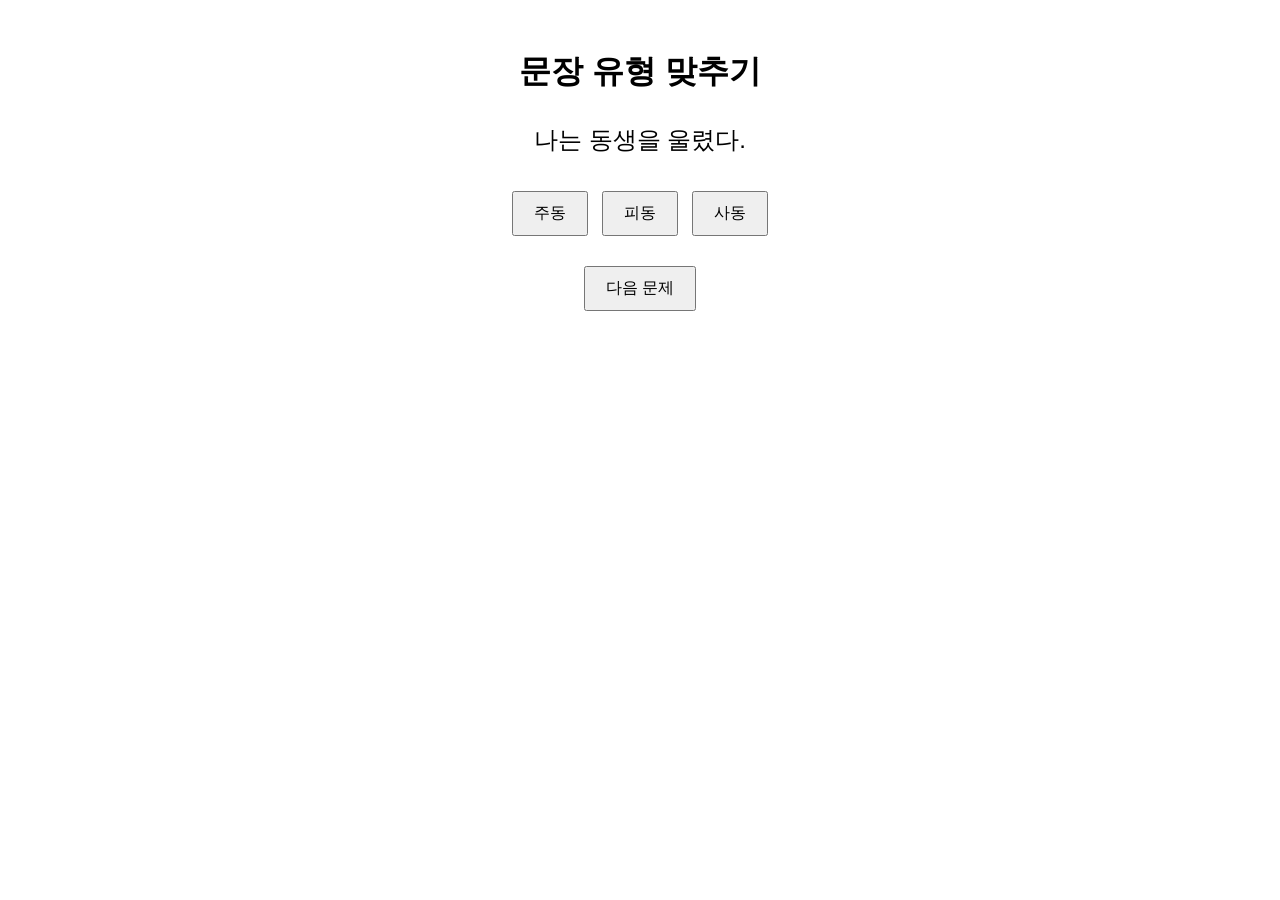
==== index.html @ 02b86373 "Add files via upload" ====
<!DOCTYPE html>
<html lang="ko">
<head>
  <meta charset="UTF-8">
  <title>문장 유형 맞추기 퀴즈 (100문제)</title>
  <style>
    body { font-family: sans-serif; text-align: center; margin-top: 50px; }
    .question { font-size: 1.5em; margin: 30px 0; }
    button { margin: 5px; padding: 10px 20px; font-size: 1em; }
    .result { margin-top: 20px; font-size: 1.2em; font-weight: bold; }
  </style>
</head>
<body>
  <h1>문장 유형 맞추기</h1>
  <p class="question" id="sentence">문장이 로딩 중...</p>
  <div>
    <button onclick="checkAnswer('주동')">주동</button>
    <button onclick="checkAnswer('피동')">피동</button>
    <button onclick="checkAnswer('사동')">사동</button>
  </div>
  <p class="result" id="result"></p>
  <button onclick="nextQuestion()">다음 문제</button>

  <script>
    const questions = [{"sentence": "철수가 창문을 열었다.", "type": "주동"}, {"sentence": "민지가 꽃을 꺾었다.", "type": "주동"}, {"sentence": "나는 편지를 썼다.", "type": "주동"}, {"sentence": "선생님이 수업을 시작했다.", "type": "주동"}, {"sentence": "그가 벽을 칠했다.", "type": "주동"}, {"sentence": "아이가 공을 찼다.", "type": "주동"}, {"sentence": "우리가 길을 청소했다.", "type": "주동"}, {"sentence": "어머니가 식사를 준비했다.", "type": "주동"}, {"sentence": "의사가 환자를 진찰했다.", "type": "주동"}, {"sentence": "기자가 기사를 썼다.", "type": "주동"}, {"sentence": "요리사가 음식을 만들었다.", "type": "주동"}, {"sentence": "나는 시험을 봤다.", "type": "주동"}, {"sentence": "아버지가 나무를 베었다.", "type": "주동"}, {"sentence": "그녀는 고양이를 안았다.", "type": "주동"}, {"sentence": "운전자가 차를 멈췄다.", "type": "주동"}, {"sentence": "나는 카메라로 사진을 찍었다.", "type": "주동"}, {"sentence": "사장이 회의를 열었다.", "type": "주동"}, {"sentence": "아이들이 종이비행기를 날렸다.", "type": "주동"}, {"sentence": "그는 조용히 문을 닫았다.", "type": "주동"}, {"sentence": "나는 휴대폰을 충전했다.", "type": "주동"}, {"sentence": "학생이 문제를 풀었다.", "type": "주동"}, {"sentence": "그녀가 노래를 불렀다.", "type": "주동"}, {"sentence": "강아지가 장난감을 물었다.", "type": "주동"}, {"sentence": "그들이 시계를 고쳤다.", "type": "주동"}, {"sentence": "나는 손을 씻었다.", "type": "주동"}, {"sentence": "선수가 공을 던졌다.", "type": "주동"}, {"sentence": "누군가 종을 울렸다.", "type": "주동"}, {"sentence": "나는 우산을 폈다.", "type": "주동"}, {"sentence": "그가 노트북을 닫았다.", "type": "주동"}, {"sentence": "아이가 문을 열었다.", "type": "주동"}, {"sentence": "아버지가 불을 껐다.", "type": "주동"}, {"sentence": "나는 불을 켰다.", "type": "주동"}, {"sentence": "그녀는 창문을 열었다.", "type": "주동"}, {"sentence": "남자가 시동을 걸었다.", "type": "주동"}, {"sentence": "창문이 바람에 의해 열렸다.", "type": "피동"}, {"sentence": "편지가 우체부에 의해 배달되었다.", "type": "피동"}, {"sentence": "문이 저절로 닫혔다.", "type": "피동"}, {"sentence": "그림이 벽에 걸렸다.", "type": "피동"}, {"sentence": "전화가 끊겼다.", "type": "피동"}, {"sentence": "종이비행기가 바람에 날아갔다.", "type": "피동"}, {"sentence": "문서가 복사되었다.", "type": "피동"}, {"sentence": "그의 이름이 명단에 올랐다.", "type": "피동"}, {"sentence": "기회가 놓쳐졌다.", "type": "피동"}, {"sentence": "창문이 닫혔다.", "type": "피동"}, {"sentence": "식당이 예약되었다.", "type": "피동"}, {"sentence": "꽃병이 깨졌다.", "type": "피동"}, {"sentence": "편지가 찢어졌다.", "type": "피동"}, {"sentence": "그림이 팔렸다.", "type": "피동"}, {"sentence": "문이 열렸다.", "type": "피동"}, {"sentence": "옷이 더러워졌다.", "type": "피동"}, {"sentence": "창문이 깨졌다.", "type": "피동"}, {"sentence": "전화가 고장 났다.", "type": "피동"}, {"sentence": "종이배가 물에 떠내려갔다.", "type": "피동"}, {"sentence": "공이 구석에 굴러갔다.", "type": "피동"}, {"sentence": "노래가 들려왔다.", "type": "피동"}, {"sentence": "문제가 해결되었다.", "type": "피동"}, {"sentence": "메일이 보내졌다.", "type": "피동"}, {"sentence": "컴퓨터가 꺼졌다.", "type": "피동"}, {"sentence": "음악이 크게 틀어졌다.", "type": "피동"}, {"sentence": "의자가 밀려났다.", "type": "피동"}, {"sentence": "차가 멈춰졌다.", "type": "피동"}, {"sentence": "책이 떨어졌다.", "type": "피동"}, {"sentence": "그림이 찢어졌다.", "type": "피동"}, {"sentence": "음식이 상했다.", "type": "피동"}, {"sentence": "신호가 끊겼다.", "type": "피동"}, {"sentence": "편지가 읽혔다.", "type": "피동"}, {"sentence": "코드가 뽑혔다.", "type": "피동"}, {"sentence": "철수가 동생에게 창문을 열게 했다.", "type": "사동"}, {"sentence": "나는 동생을 울렸다.", "type": "사동"}, {"sentence": "그는 아이를 재웠다.", "type": "사동"}, {"sentence": "어머니가 아이에게 밥을 먹였다.", "type": "사동"}, {"sentence": "선생님이 학생을 일으켰다.", "type": "사동"}, {"sentence": "나는 동생에게 책을 읽게 했다.", "type": "사동"}, {"sentence": "우리는 아이를 웃게 했다.", "type": "사동"}, {"sentence": "그녀는 아이를 앉혔다.", "type": "사동"}, {"sentence": "나는 친구에게 문을 닫게 했다.", "type": "사동"}, {"sentence": "그는 학생을 걷게 했다.", "type": "사동"}, {"sentence": "어머니는 아이를 씻겼다.", "type": "사동"}, {"sentence": "그녀는 나를 웃겼다.", "type": "사동"}, {"sentence": "선생님은 아이에게 노래를 부르게 했다.", "type": "사동"}, {"sentence": "나는 동생에게 책가방을 메게 했다.", "type": "사동"}, {"sentence": "그는 고양이를 밖으로 내보냈다.", "type": "사동"}, {"sentence": "부모님이 아이를 춤추게 했다.", "type": "사동"}, {"sentence": "우리는 동생을 밖으로 내보냈다.", "type": "사동"}, {"sentence": "그녀는 고양이를 뛰게 했다.", "type": "사동"}, {"sentence": "선생님이 학생을 칠판 앞에 세웠다.", "type": "사동"}, {"sentence": "나는 친구에게 물건을 사게 했다.", "type": "사동"}, {"sentence": "그는 고양이를 안게 했다.", "type": "사동"}, {"sentence": "나는 동생을 기다리게 했다.", "type": "사동"}, {"sentence": "그녀는 아이에게 춤을 추게 했다.", "type": "사동"}, {"sentence": "선생님이 학생에게 문제를 풀게 했다.", "type": "사동"}, {"sentence": "우리가 고양이를 안게 했다.", "type": "사동"}, {"sentence": "그는 친구를 화나게 했다.", "type": "사동"}, {"sentence": "나는 아이에게 자전거를 타게 했다.", "type": "사동"}, {"sentence": "아버지가 나를 운동하게 했다.", "type": "사동"}, {"sentence": "그녀는 나에게 노래를 시켰다.", "type": "사동"}, {"sentence": "나는 동생을 공부시키고 있다.", "type": "사동"}, {"sentence": "선생님이 학생을 떠들지 못하게 했다.", "type": "사동"}, {"sentence": "나는 친구를 도와주게 했다.", "type": "사동"}, {"sentence": "그는 아이를 울게 했다.", "type": "사동"}];
    let currentQuestion = {};

    function nextQuestion() {
      document.getElementById("result").textContent = "";
      currentQuestion = questions[Math.floor(Math.random() * questions.length)];
      document.getElementById("sentence").textContent = currentQuestion.sentence;
    }

    function checkAnswer(choice) {
      if (choice === currentQuestion.type) {
        document.getElementById("result").textContent = "정답입니다!";
      } else {
        document.getElementById("result").textContent = `오답입니다! 정답: ${currentQuestion.type}`;
      }
    }

    window.onload = nextQuestion;
  </script>
</body>
</html>
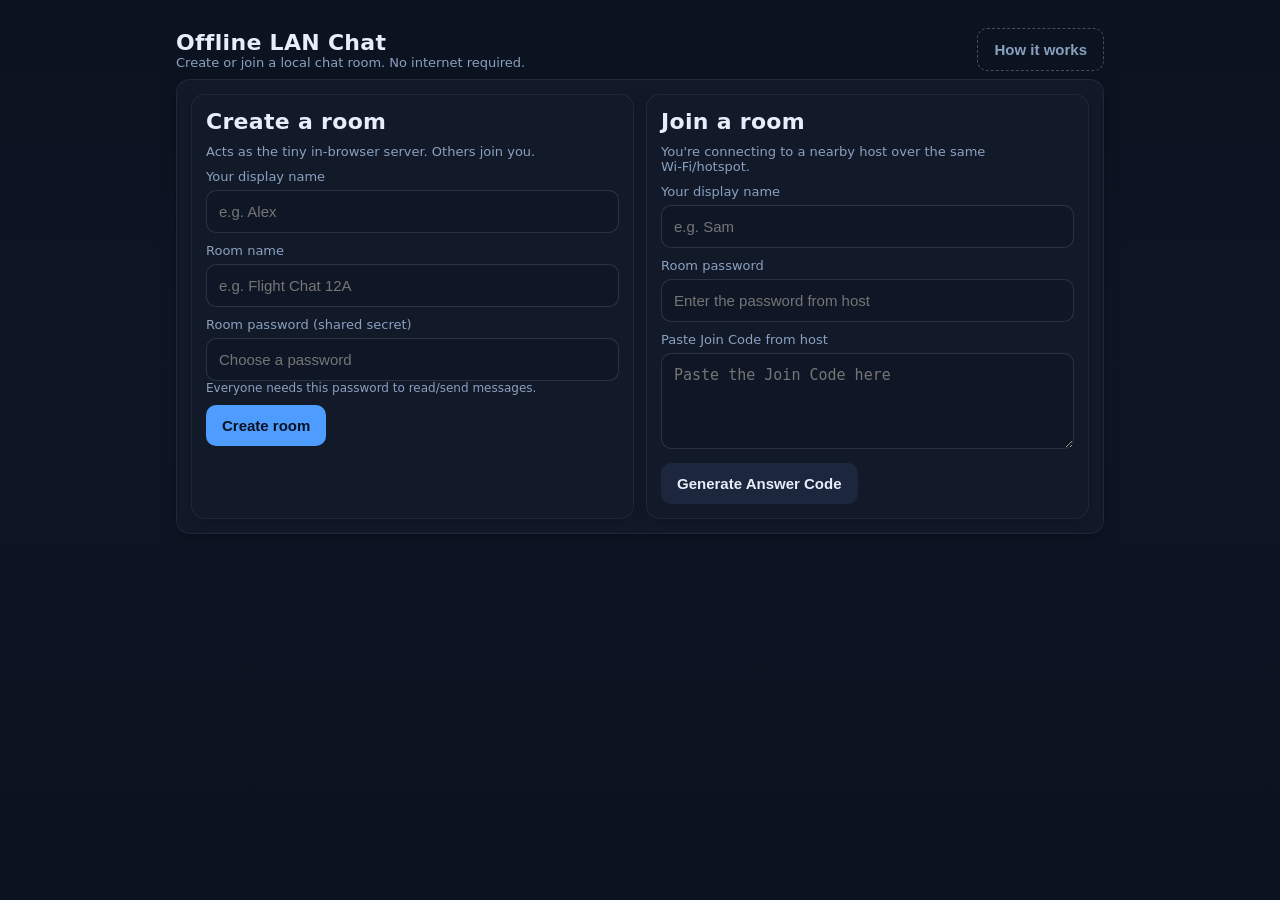
==== commit d459ef13: "Refactor: Implement offline LAN chat functionality This commit introduces a new feature for offline " ====
--- a/index.html
+++ b/index.html
@@ -1,46 +1,704 @@
 
 <!DOCTYPE html>
-<html lang="ko">
+<html lang="en">
 <head>
-  <meta charset="UTF-8">
-  <title>문장 유형 맞추기 퀴즈 (100문제)</title>
+  <meta charset="UTF-8" />
+  <meta name="viewport" content="width=device-width, initial-scale=1, maximum-scale=1" />
+  <title>Offline LAN Chat — Host or Join</title>
   <style>
-    body { font-family: sans-serif; text-align: center; margin-top: 50px; }
-    .question { font-size: 1.5em; margin: 30px 0; }
-    button { margin: 5px; padding: 10px 20px; font-size: 1em; }
-    .result { margin-top: 20px; font-size: 1.2em; font-weight: bold; }
+    :root {
+      --bg: #0b1320;
+      --panel: #121a2a;
+      --muted: #8aa0bf;
+      --text: #e8eef9;
+      --accent: #4f9cff;
+      --accent-2: #3ddc97;
+      --warning: #ffb020;
+      --danger: #ff5964;
+      --shadow: rgba(0,0,0,0.25);
+    }
+    * { box-sizing: border-box; }
+    html, body { height: 100%; }
+    body {
+      margin: 0;
+      font-family: system-ui, -apple-system, Segoe UI, Roboto, Noto Sans, Ubuntu, Cantarell, Arial, "Apple Color Emoji", "Segoe UI Emoji";
+      color: var(--text);
+      background: linear-gradient(180deg, #0b1320, #0e1626 40%, #0b1320 100%);
+    }
+    .container {
+      width: 100%;
+      max-width: 960px;
+      margin: 0 auto;
+      padding: 16px;
+    }
+    header {
+      display: flex;
+      align-items: center;
+      justify-content: space-between;
+      gap: 12px;
+      padding: 12px 0 8px 0;
+    }
+    .title { font-weight: 700; font-size: 20px; letter-spacing: 0.3px; }
+    .subtitle { color: var(--muted); font-size: 13px; }
+    .card {
+      background: var(--panel);
+      border: 1px solid rgba(255,255,255,0.06);
+      border-radius: 14px;
+      box-shadow: 0 4px 16px var(--shadow);
+      padding: 14px;
+    }
+    .row { display: flex; gap: 12px; flex-wrap: wrap; }
+    .col { flex: 1 1 280px; }
+    .actions { display: flex; gap: 10px; flex-wrap: wrap; }
+    button, .btn {
+      appearance: none; border: 0; outline: 0; cursor: pointer;
+      background: var(--accent); color: #081222; font-weight: 700;
+      padding: 12px 16px; border-radius: 10px; font-size: 15px;
+      transition: transform 0.05s ease, opacity 0.2s ease;
+    }
+    button.secondary { background: #1c273d; color: var(--text); }
+    button.ghost { background: transparent; color: var(--muted); border: 1px dashed rgba(255,255,255,0.25); }
+    button.warn { background: var(--warning); color: #121212; }
+    button.danger { background: var(--danger); color: #fff; }
+    button:active { transform: translateY(1px); }
+    input, textarea, select {
+      width: 100%;
+      background: #0f1726;
+      color: var(--text);
+      border: 1px solid rgba(255,255,255,0.12);
+      padding: 12px 12px;
+      border-radius: 10px;
+      font-size: 15px;
+    }
+    textarea { min-height: 96px; resize: vertical; }
+    label { font-size: 13px; color: var(--muted); display: block; margin-bottom: 6px; }
+    .hint { font-size: 12px; color: var(--muted); }
+    .hidden { display: none !important; }
+    .stack { display: flex; flex-direction: column; gap: 10px; }
+    .vspace { height: 8px; }
+    .divider { height: 1px; background: rgba(255,255,255,0.08); margin: 12px 0; }
+    .pill { background: #16233a; color: var(--muted); padding: 6px 10px; border-radius: 999px; font-size: 12px; }
+    .right { text-align: right; }
+    .center { text-align: center; }
+
+    /* Chat layout */
+    .chat {
+      display: grid;
+      grid-template-rows: auto 1fr auto;
+      gap: 10px;
+      height: calc(100vh - 170px);
+      max-height: 1000px;
+    }
+    .chat-header { display: flex; justify-content: space-between; align-items: center; gap: 10px; }
+    .members { display: flex; gap: 6px; flex-wrap: wrap; }
+    .messages {
+      overflow-y: auto;
+      background: #0f1726;
+      border: 1px solid rgba(255,255,255,0.06);
+      border-radius: 10px;
+      padding: 10px;
+    }
+    .msg { margin: 6px 0; display: grid; grid-template-columns: auto 1fr; gap: 8px; align-items: baseline; }
+    .msg .from { font-weight: 700; color: var(--accent-2); font-size: 13px; }
+    .msg .mine { color: var(--accent); }
+    .msg .text { font-size: 15px; line-height: 1.35; }
+    .msg .sys { color: var(--muted); font-style: italic; }
+    .composer { display: grid; grid-template-columns: 1fr auto; gap: 10px; align-items: center; }
+
+    @media (min-width: 720px) {
+      .title { font-size: 22px; }
+      .chat { height: calc(100vh - 200px); }
+    }
   </style>
 </head>
 <body>
-  <h1>문장 유형 맞추기</h1>
-  <p class="question" id="sentence">문장이 로딩 중...</p>
-  <div>
-    <button onclick="checkAnswer('주동')">주동</button>
-    <button onclick="checkAnswer('피동')">피동</button>
-    <button onclick="checkAnswer('사동')">사동</button>
+  <div class="container">
+    <header>
+      <div>
+        <div class="title">Offline LAN Chat</div>
+        <div class="subtitle">Create or join a local chat room. No internet required.</div>
+      </div>
+      <div class="actions">
+        <button class="ghost" id="howItWorksBtn">How it works</button>
+      </div>
+    </header>
+
+    <div id="view-home" class="card stack">
+      <div class="row">
+        <div class="col card">
+          <div class="stack">
+            <div class="title">Create a room</div>
+            <div class="subtitle">Acts as the tiny in-browser server. Others join you.</div>
+            <div class="stack">
+              <div>
+                <label for="hostDisplayName">Your display name</label>
+                <input id="hostDisplayName" placeholder="e.g. Alex" />
+              </div>
+              <div>
+                <label for="hostRoomName">Room name</label>
+                <input id="hostRoomName" placeholder="e.g. Flight Chat 12A" />
+              </div>
+              <div>
+                <label for="hostPassword">Room password (shared secret)</label>
+                <input id="hostPassword" placeholder="Choose a password" type="password" />
+                <div class="hint">Everyone needs this password to read/send messages.</div>
+              </div>
+            </div>
+            <div class="actions">
+              <button id="createRoomBtn">Create room</button>
+            </div>
+          </div>
+        </div>
+
+        <div class="col card">
+          <div class="stack">
+            <div class="title">Join a room</div>
+            <div class="subtitle">You're connecting to a nearby host over the same Wi‑Fi/hotspot.</div>
+            <div class="stack">
+              <div>
+                <label for="joinDisplayName">Your display name</label>
+                <input id="joinDisplayName" placeholder="e.g. Sam" />
+              </div>
+              <div>
+                <label for="joinPassword">Room password</label>
+                <input id="joinPassword" placeholder="Enter the password from host" type="password" />
+              </div>
+              <div>
+                <label for="offerCodeInput">Paste Join Code from host</label>
+                <textarea id="offerCodeInput" placeholder="Paste the Join Code here"></textarea>
+              </div>
+            </div>
+            <div class="actions">
+              <button id="makeAnswerBtn" class="secondary">Generate Answer Code</button>
+            </div>
+            <div id="answerWrap" class="hidden">
+              <div class="vspace"></div>
+              <label>Your Answer Code (send to host)</label>
+              <textarea id="answerCodeOutput" readonly></textarea>
+              <div class="actions">
+                <button id="copyAnswerBtn">Copy Answer</button>
+                <button id="resetJoinBtn" class="ghost">Reset</button>
+              </div>
+              <div class="hint">After the host pastes your Answer Code, the connection will open and chat will appear below.</div>
+            </div>
+          </div>
+        </div>
+      </div>
+    </div>
+
+    <!-- HOST VIEW -->
+    <div id="view-host" class="hidden">
+      <div class="card stack">
+        <div class="chat">
+          <div class="chat-header">
+            <div>
+              <div class="title">Room: <span id="roomNameLabel"></span></div>
+              <div class="subtitle">Share Join Codes with people on your network. Paste their Answer Codes to connect.</div>
+            </div>
+            <div class="actions">
+              <button id="leaveHostBtn" class="danger">End room</button>
+            </div>
+          </div>
+          <div class="row">
+            <div class="col">
+              <div class="card stack">
+                <div class="title">Add a participant</div>
+                <div class="subtitle">Generate a Join Code for one person. Repeat for each person.</div>
+                <div class="actions">
+                  <button id="genOfferBtn">Generate Join Code</button>
+                </div>
+                <div id="pendingOffers" class="stack"></div>
+              </div>
+            </div>
+            <div class="col">
+              <div class="card stack">
+                <div class="title">Connected people</div>
+                <div class="members" id="memberChips"></div>
+                <div class="hint">Everyone must be on the same Wi‑Fi/hotspot. No internet is used.</div>
+              </div>
+            </div>
+          </div>
+
+          <div class="messages" id="hostMessages"></div>
+          <div class="composer">
+            <input id="hostMessageInput" placeholder="Type a message" />
+            <div class="actions">
+              <button id="hostSendBtn">Send</button>
+              <button id="saveTranscriptHost" class="ghost">Save</button>
+              <button id="clearChatHost" class="ghost">Clear</button>
+            </div>
+          </div>
+        </div>
+      </div>
+    </div>
+
+    <!-- JOIN VIEW -->
+    <div id="view-join" class="hidden">
+      <div class="card stack">
+        <div class="chat">
+          <div class="chat-header">
+            <div>
+              <div class="title">Joined room</div>
+              <div class="subtitle">You're connected to the host over local network.</div>
+            </div>
+            <div class="actions">
+              <button id="leaveJoinBtn" class="danger">Leave</button>
+            </div>
+          </div>
+          <div class="messages" id="joinMessages"></div>
+          <div class="composer">
+            <input id="joinMessageInput" placeholder="Type a message" />
+            <div class="actions">
+              <button id="joinSendBtn">Send</button>
+              <button id="saveTranscriptJoin" class="ghost">Save</button>
+              <button id="clearChatJoin" class="ghost">Clear</button>
+            </div>
+          </div>
+        </div>
+      </div>
+    </div>
+
+    <!-- HOW IT WORKS -->
+    <div id="view-how" class="card hidden">
+      <div class="stack">
+        <div class="title">How it works (offline)</div>
+        <ol class="subtitle" style="margin: 0 0 6px 18px;">
+          <li>Host taps “Create room” and chooses a password.</li>
+          <li>Host taps “Generate Join Code” and shows the code to a friend.</li>
+          <li>Friend pastes the Join Code, then taps “Generate Answer Code”.</li>
+          <li>Host pastes that Answer Code. The chat opens.</li>
+        </ol>
+        <div class="hint">This uses local WebRTC connections with no STUN/TURN servers. Works on the same Wi‑Fi/hotspot without internet. The host relays messages between people in the room.</div>
+        <div class="actions right"><button id="closeHowBtn" class="secondary">Close</button></div>
+      </div>
+    </div>
   </div>
-  <p class="result" id="result"></p>
-  <button onclick="nextQuestion()">다음 문제</button>
 
   <script>
-    const questions = [{"sentence": "철수가 창문을 열었다.", "type": "주동"}, {"sentence": "민지가 꽃을 꺾었다.", "type": "주동"}, {"sentence": "나는 편지를 썼다.", "type": "주동"}, {"sentence": "선생님이 수업을 시작했다.", "type": "주동"}, {"sentence": "그가 벽을 칠했다.", "type": "주동"}, {"sentence": "아이가 공을 찼다.", "type": "주동"}, {"sentence": "우리가 길을 청소했다.", "type": "주동"}, {"sentence": "어머니가 식사를 준비했다.", "type": "주동"}, {"sentence": "의사가 환자를 진찰했다.", "type": "주동"}, {"sentence": "기자가 기사를 썼다.", "type": "주동"}, {"sentence": "요리사가 음식을 만들었다.", "type": "주동"}, {"sentence": "나는 시험을 봤다.", "type": "주동"}, {"sentence": "아버지가 나무를 베었다.", "type": "주동"}, {"sentence": "그녀는 고양이를 안았다.", "type": "주동"}, {"sentence": "운전자가 차를 멈췄다.", "type": "주동"}, {"sentence": "나는 카메라로 사진을 찍었다.", "type": "주동"}, {"sentence": "사장이 회의를 열었다.", "type": "주동"}, {"sentence": "아이들이 종이비행기를 날렸다.", "type": "주동"}, {"sentence": "그는 조용히 문을 닫았다.", "type": "주동"}, {"sentence": "나는 휴대폰을 충전했다.", "type": "주동"}, {"sentence": "학생이 문제를 풀었다.", "type": "주동"}, {"sentence": "그녀가 노래를 불렀다.", "type": "주동"}, {"sentence": "강아지가 장난감을 물었다.", "type": "주동"}, {"sentence": "그들이 시계를 고쳤다.", "type": "주동"}, {"sentence": "나는 손을 씻었다.", "type": "주동"}, {"sentence": "선수가 공을 던졌다.", "type": "주동"}, {"sentence": "누군가 종을 울렸다.", "type": "주동"}, {"sentence": "나는 우산을 폈다.", "type": "주동"}, {"sentence": "그가 노트북을 닫았다.", "type": "주동"}, {"sentence": "아이가 문을 열었다.", "type": "주동"}, {"sentence": "아버지가 불을 껐다.", "type": "주동"}, {"sentence": "나는 불을 켰다.", "type": "주동"}, {"sentence": "그녀는 창문을 열었다.", "type": "주동"}, {"sentence": "남자가 시동을 걸었다.", "type": "주동"}, {"sentence": "창문이 바람에 의해 열렸다.", "type": "피동"}, {"sentence": "편지가 우체부에 의해 배달되었다.", "type": "피동"}, {"sentence": "문이 저절로 닫혔다.", "type": "피동"}, {"sentence": "그림이 벽에 걸렸다.", "type": "피동"}, {"sentence": "전화가 끊겼다.", "type": "피동"}, {"sentence": "종이비행기가 바람에 날아갔다.", "type": "피동"}, {"sentence": "문서가 복사되었다.", "type": "피동"}, {"sentence": "그의 이름이 명단에 올랐다.", "type": "피동"}, {"sentence": "기회가 놓쳐졌다.", "type": "피동"}, {"sentence": "창문이 닫혔다.", "type": "피동"}, {"sentence": "식당이 예약되었다.", "type": "피동"}, {"sentence": "꽃병이 깨졌다.", "type": "피동"}, {"sentence": "편지가 찢어졌다.", "type": "피동"}, {"sentence": "그림이 팔렸다.", "type": "피동"}, {"sentence": "문이 열렸다.", "type": "피동"}, {"sentence": "옷이 더러워졌다.", "type": "피동"}, {"sentence": "창문이 깨졌다.", "type": "피동"}, {"sentence": "전화가 고장 났다.", "type": "피동"}, {"sentence": "종이배가 물에 떠내려갔다.", "type": "피동"}, {"sentence": "공이 구석에 굴러갔다.", "type": "피동"}, {"sentence": "노래가 들려왔다.", "type": "피동"}, {"sentence": "문제가 해결되었다.", "type": "피동"}, {"sentence": "메일이 보내졌다.", "type": "피동"}, {"sentence": "컴퓨터가 꺼졌다.", "type": "피동"}, {"sentence": "음악이 크게 틀어졌다.", "type": "피동"}, {"sentence": "의자가 밀려났다.", "type": "피동"}, {"sentence": "차가 멈춰졌다.", "type": "피동"}, {"sentence": "책이 떨어졌다.", "type": "피동"}, {"sentence": "그림이 찢어졌다.", "type": "피동"}, {"sentence": "음식이 상했다.", "type": "피동"}, {"sentence": "신호가 끊겼다.", "type": "피동"}, {"sentence": "편지가 읽혔다.", "type": "피동"}, {"sentence": "코드가 뽑혔다.", "type": "피동"}, {"sentence": "철수가 동생에게 창문을 열게 했다.", "type": "사동"}, {"sentence": "나는 동생을 울렸다.", "type": "사동"}, {"sentence": "그는 아이를 재웠다.", "type": "사동"}, {"sentence": "어머니가 아이에게 밥을 먹였다.", "type": "사동"}, {"sentence": "선생님이 학생을 일으켰다.", "type": "사동"}, {"sentence": "나는 동생에게 책을 읽게 했다.", "type": "사동"}, {"sentence": "우리는 아이를 웃게 했다.", "type": "사동"}, {"sentence": "그녀는 아이를 앉혔다.", "type": "사동"}, {"sentence": "나는 친구에게 문을 닫게 했다.", "type": "사동"}, {"sentence": "그는 학생을 걷게 했다.", "type": "사동"}, {"sentence": "어머니는 아이를 씻겼다.", "type": "사동"}, {"sentence": "그녀는 나를 웃겼다.", "type": "사동"}, {"sentence": "선생님은 아이에게 노래를 부르게 했다.", "type": "사동"}, {"sentence": "나는 동생에게 책가방을 메게 했다.", "type": "사동"}, {"sentence": "그는 고양이를 밖으로 내보냈다.", "type": "사동"}, {"sentence": "부모님이 아이를 춤추게 했다.", "type": "사동"}, {"sentence": "우리는 동생을 밖으로 내보냈다.", "type": "사동"}, {"sentence": "그녀는 고양이를 뛰게 했다.", "type": "사동"}, {"sentence": "선생님이 학생을 칠판 앞에 세웠다.", "type": "사동"}, {"sentence": "나는 친구에게 물건을 사게 했다.", "type": "사동"}, {"sentence": "그는 고양이를 안게 했다.", "type": "사동"}, {"sentence": "나는 동생을 기다리게 했다.", "type": "사동"}, {"sentence": "그녀는 아이에게 춤을 추게 했다.", "type": "사동"}, {"sentence": "선생님이 학생에게 문제를 풀게 했다.", "type": "사동"}, {"sentence": "우리가 고양이를 안게 했다.", "type": "사동"}, {"sentence": "그는 친구를 화나게 했다.", "type": "사동"}, {"sentence": "나는 아이에게 자전거를 타게 했다.", "type": "사동"}, {"sentence": "아버지가 나를 운동하게 했다.", "type": "사동"}, {"sentence": "그녀는 나에게 노래를 시켰다.", "type": "사동"}, {"sentence": "나는 동생을 공부시키고 있다.", "type": "사동"}, {"sentence": "선생님이 학생을 떠들지 못하게 했다.", "type": "사동"}, {"sentence": "나는 친구를 도와주게 했다.", "type": "사동"}, {"sentence": "그는 아이를 울게 했다.", "type": "사동"}];
-    let currentQuestion = {};
-
-    function nextQuestion() {
-      document.getElementById("result").textContent = "";
-      currentQuestion = questions[Math.floor(Math.random() * questions.length)];
-      document.getElementById("sentence").textContent = currentQuestion.sentence;
-    }
-
-    function checkAnswer(choice) {
-      if (choice === currentQuestion.type) {
-        document.getElementById("result").textContent = "정답입니다!";
-      } else {
-        document.getElementById("result").textContent = `오답입니다! 정답: ${currentQuestion.type}`;
+    // ---------- Utilities ----------
+    const enc = new TextEncoder();
+    const dec = new TextDecoder();
+
+    function uid(len = 8) {
+      const alphabet = '23456789ABCDEFGHJKLMNPQRSTUVWXYZ';
+      let s = '';
+      const bytes = new Uint8Array(len);
+      crypto.getRandomValues(bytes);
+      for (let i = 0; i < len; i++) s += alphabet[bytes[i] % alphabet.length];
+      return s;
+    }
+
+    function bufToBase64(buf) {
+      const bytes = new Uint8Array(buf);
+      let binary = '';
+      for (let i = 0; i < bytes.length; i++) binary += String.fromCharCode(bytes[i]);
+      return btoa(binary);
+    }
+
+    function base64ToBuf(b64) {
+      const binary = atob(b64);
+      const bytes = new Uint8Array(binary.length);
+      for (let i = 0; i < binary.length; i++) bytes[i] = binary.charCodeAt(i);
+      return bytes.buffer;
+    }
+
+    function sdpToCode(sdp, saltB64, roomName, version = 1) {
+      const payload = { v: version, t: 'offer', sdp: btoa(sdp), salt: saltB64, roomName: roomName || '' };
+      return JSON.stringify(payload);
+    }
+    function parseOfferCode(code) {
+      const obj = JSON.parse(code);
+      if (!obj || obj.t !== 'offer' || !obj.sdp || !obj.salt) throw new Error('Invalid Join Code');
+      return { sdp: atob(obj.sdp), saltB64: obj.salt, roomName: obj.roomName || '' };
+    }
+
+    function answerToCode(answerSdp, version = 1) {
+      return JSON.stringify({ v: version, t: 'answer', sdp: btoa(answerSdp) });
+    }
+    function parseAnswerCode(code) {
+      const obj = JSON.parse(code);
+      if (!obj || obj.t !== 'answer' || !obj.sdp) throw new Error('Invalid Answer Code');
+      return atob(obj.sdp);
+    }
+
+    async function deriveAesKey(password, saltB64) {
+      const salt = base64ToBuf(saltB64);
+      const keyMaterial = await crypto.subtle.importKey('raw', enc.encode(password), 'PBKDF2', false, ['deriveKey']);
+      return await crypto.subtle.deriveKey(
+        { name: 'PBKDF2', salt, iterations: 150000, hash: 'SHA-256' },
+        keyMaterial,
+        { name: 'AES-GCM', length: 256 },
+        false,
+        ['encrypt', 'decrypt']
+      );
+    }
+
+    async function encryptJson(key, obj) {
+      const iv = crypto.getRandomValues(new Uint8Array(12));
+      const ciphertext = await crypto.subtle.encrypt({ name: 'AES-GCM', iv }, key, enc.encode(JSON.stringify(obj)));
+      return { iv: bufToBase64(iv), ct: bufToBase64(ciphertext) };
+    }
+    async function decryptJson(key, payload) {
+      const { iv, ct } = payload;
+      const plaintext = await crypto.subtle.decrypt({ name: 'AES-GCM', iv: new Uint8Array(base64ToBuf(iv)) }, key, base64ToBuf(ct));
+      return JSON.parse(dec.decode(plaintext));
+    }
+
+    function autoscroll(el) { el.scrollTop = el.scrollHeight + 9999; }
+    function ts() { return new Date().toISOString(); }
+    function download(filename, text) {
+      const blob = new Blob([text], { type: 'text/plain' });
+      const url = URL.createObjectURL(blob);
+      const a = document.createElement('a');
+      a.href = url; a.download = filename; a.click();
+      setTimeout(() => URL.revokeObjectURL(url), 1000);
+    }
+
+    async function waitForIceGathering(pc) {
+      if (pc.iceGatheringState === 'complete') return;
+      await new Promise(resolve => {
+        const check = () => {
+          if (pc.iceGatheringState === 'complete') {
+            pc.removeEventListener('icegatheringstatechange', check);
+            resolve();
+          }
+        };
+        pc.addEventListener('icegatheringstatechange', check);
+      });
+    }
+
+    // ---------- App State ----------
+    const E = (id) => document.getElementById(id);
+    const state = {
+      view: 'home',
+      roomName: '',
+      roomId: '',
+      hostName: '',
+      joinName: '',
+      saltB64: '',
+      key: null,
+      // Host side
+      host: {
+        pcs: new Map(), // peerId -> { pc, dc, name, open }
+        transcript: [],
+      },
+      // Joiner side
+      join: {
+        pc: null,
+        dc: null,
+        transcript: [],
       }
-    }
-
-    window.onload = nextQuestion;
+    };
+
+    function setView(name) {
+      state.view = name;
+      E('view-home').classList.toggle('hidden', name !== 'home');
+      E('view-host').classList.toggle('hidden', name !== 'host');
+      E('view-join').classList.toggle('hidden', name !== 'join');
+      E('view-how').classList.add('hidden');
+    }
+
+    // ---------- UI wiring ----------
+    E('howItWorksBtn').onclick = () => {
+      E('view-how').classList.remove('hidden');
+    };
+    E('closeHowBtn').onclick = () => E('view-how').classList.add('hidden');
+
+    // Home -> Host
+    E('createRoomBtn').onclick = async () => {
+      const name = (E('hostDisplayName').value || '').trim() || 'Host';
+      const roomName = (E('hostRoomName').value || '').trim() || 'Room-' + uid(4);
+      const password = E('hostPassword').value;
+      if (!password) { alert('Please set a room password.'); return; }
+      const salt = crypto.getRandomValues(new Uint8Array(16));
+      state.saltB64 = bufToBase64(salt);
+      state.key = await deriveAesKey(password, state.saltB64);
+      state.hostName = name;
+      state.roomName = roomName;
+      state.roomId = uid(6);
+      E('roomNameLabel').textContent = roomName;
+      updateMembers();
+      setView('host');
+      sysHost(`Room started: ${roomName}`);
+      sysHost('Tip: Tap “Generate Join Code” for each person.');
+    };
+
+    // Home -> Join: prepare answer from offer
+    E('makeAnswerBtn').onclick = async () => {
+      try {
+        const displayName = (E('joinDisplayName').value || '').trim() || 'Guest-' + uid(3);
+        const password = E('joinPassword').value;
+        if (!password) { alert('Enter the room password.'); return; }
+        const { sdp, saltB64, roomName } = parseOfferCode(E('offerCodeInput').value.trim());
+        state.joinName = displayName;
+        state.key = await deriveAesKey(password, saltB64);
+        state.saltB64 = saltB64;
+        // Create PC, set remote, create answer
+        const pc = new RTCPeerConnection({ iceServers: [] });
+        state.join.pc = pc;
+        pc.ondatachannel = (ev) => {
+          const dc = ev.channel;
+          state.join.dc = dc;
+          attachJoinDataChannel(dc);
+        };
+        await pc.setRemoteDescription({ type: 'offer', sdp });
+        const answer = await pc.createAnswer();
+        await pc.setLocalDescription(answer);
+        await waitForIceGathering(pc);
+        const code = answerToCode(pc.localDescription.sdp);
+        E('answerCodeOutput').value = code;
+        E('answerWrap').classList.remove('hidden');
+      } catch (err) {
+        console.error(err);
+        alert('Could not generate Answer Code. Check the Join Code and try again.');
+      }
+    };
+    E('copyAnswerBtn').onclick = async () => {
+      try { await navigator.clipboard.writeText(E('answerCodeOutput').value); } catch {}
+    };
+    E('resetJoinBtn').onclick = () => {
+      E('offerCodeInput').value = '';
+      E('answerCodeOutput').value = '';
+      E('answerWrap').classList.add('hidden');
+      if (state.join.pc) { try { state.join.pc.close(); } catch {} state.join.pc = null; }
+    };
+
+    // Host: end room
+    E('leaveHostBtn').onclick = () => {
+      for (const [, peer] of state.host.pcs) {
+        try { peer.dc && peer.dc.close(); } catch {}
+        try { peer.pc && peer.pc.close(); } catch {}
+      }
+      state.host.pcs.clear();
+      state.host.transcript = [];
+      state.key = null; state.saltB64 = '';
+      setView('home');
+    };
+
+    // Join: leave
+    E('leaveJoinBtn').onclick = () => {
+      if (state.join.dc) { try { state.join.dc.close(); } catch {} }
+      if (state.join.pc) { try { state.join.pc.close(); } catch {} }
+      state.join.dc = null; state.join.pc = null; state.join.transcript = [];
+      state.key = null; state.saltB64 = '';
+      setView('home');
+    };
+
+    // Host: generate offer per participant
+    E('genOfferBtn').onclick = async () => {
+      const offerId = uid(6);
+      const pc = new RTCPeerConnection({ iceServers: [] });
+      const dc = pc.createDataChannel('chat');
+      const offerItemEl = document.createElement('div');
+      offerItemEl.className = 'card stack';
+      offerItemEl.innerHTML = `
+        <div class="stack">
+          <div><span class="pill">Offer ${offerId}</span></div>
+          <label>Join Code (give to one person)</label>
+          <textarea class="offerText" readonly></textarea>
+          <div class="actions">
+            <button class="copyOffer">Copy</button>
+            <button class="cancelOffer ghost">Cancel</button>
+          </div>
+          <div class="divider"></div>
+          <label>Paste Answer Code from that person</label>
+          <textarea class="answerText" placeholder="Paste Answer Code"></textarea>
+          <div class="actions">
+            <button class="applyAnswer secondary">Connect</button>
+          </div>
+        </div>`;
+      E('pendingOffers').prepend(offerItemEl);
+
+      const offerText = offerItemEl.querySelector('.offerText');
+      const copyOfferBtn = offerItemEl.querySelector('.copyOffer');
+      const cancelOfferBtn = offerItemEl.querySelector('.cancelOffer');
+      const answerText = offerItemEl.querySelector('.answerText');
+      const applyAnswerBtn = offerItemEl.querySelector('.applyAnswer');
+
+      dc.onopen = () => {
+        const record = state.host.pcs.get(offerId);
+        if (record) { record.open = true; }
+        sysHost('A participant connected.');
+        updateMembers();
+      };
+      dc.onmessage = async (ev) => {
+        try {
+          const msg = JSON.parse(ev.data);
+          if (msg.kind === 'encrypted') {
+            // Decrypt for local display
+            const plain = await decryptJson(state.key, msg.payload);
+            if (plain.type === 'hello') {
+              const r = state.host.pcs.get(offerId);
+              if (r) { r.name = plain.displayName || ('Guest-' + offerId); updateMembers(); }
+              // Broadcast system join message
+              await broadcastSystem(`${r?.name || 'Guest'} joined`);
+            } else if (plain.type === 'chat') {
+              addHostMessage(plain.displayName, plain.text, false);
+            }
+            // Relay to others as-is (encrypted)
+            relayToOthers(offerId, ev.data);
+          }
+        } catch (e) { console.warn('Message error', e); }
+      };
+      pc.oniceconnectionstatechange = () => {
+        const st = pc.iceConnectionState;
+        if (st === 'failed' || st === 'disconnected' || st === 'closed') {
+          const r = state.host.pcs.get(offerId);
+          state.host.pcs.delete(offerId);
+          updateMembers();
+          offerItemEl.remove();
+          if (r?.name) broadcastSystem(`${r.name} left`).catch(()=>{});
+        }
+      };
+
+      const offer = await pc.createOffer();
+      await pc.setLocalDescription(offer);
+      await waitForIceGathering(pc);
+      const code = sdpToCode(pc.localDescription.sdp, state.saltB64, state.roomName);
+      offerText.value = code;
+      copyOfferBtn.onclick = async () => { try { await navigator.clipboard.writeText(code); } catch {} };
+      cancelOfferBtn.onclick = () => { try { pc.close(); } catch {} offerItemEl.remove(); };
+      applyAnswerBtn.onclick = async () => {
+        try {
+          const sdp = parseAnswerCode((answerText.value || '').trim());
+          await pc.setRemoteDescription({ type: 'answer', sdp });
+          // Keep track
+          state.host.pcs.set(offerId, { pc, dc, name: undefined, open: false });
+        } catch (e) {
+          alert('Invalid Answer Code');
+        }
+      };
+    };
+
+    async function relayToOthers(fromId, data) {
+      for (const [id, peer] of state.host.pcs) {
+        if (id === fromId) continue;
+        if (peer.dc && peer.dc.readyState === 'open') {
+          try { peer.dc.send(data); } catch {}
+        }
+      }
+    }
+
+    async function broadcastEncrypted(obj) {
+      const payload = await encryptJson(state.key, obj);
+      const wire = JSON.stringify({ kind: 'encrypted', payload });
+      // To peers
+      for (const [, peer] of state.host.pcs) {
+        if (peer.dc && peer.dc.readyState === 'open') {
+          try { peer.dc.send(wire); } catch {}
+        }
+      }
+      return wire; // for local/self handling
+    }
+
+    async function broadcastSystem(text) {
+      const wire = await broadcastEncrypted({ type: 'system', text, timestamp: ts() });
+      addHostSystem(text);
+      return wire;
+    }
+
+    // Host chat UI
+    E('hostSendBtn').onclick = async () => {
+      const input = E('hostMessageInput');
+      const text = input.value.trim();
+      if (!text) return;
+      input.value = '';
+      addHostMessage(state.hostName || 'Host', text, true);
+      await broadcastEncrypted({ type: 'chat', displayName: state.hostName || 'Host', text, timestamp: ts() });
+    };
+    E('saveTranscriptHost').onclick = () => download(`chat-${state.roomName || 'room'}.txt`, state.host.transcript.join('\n'));
+    E('clearChatHost').onclick = () => { const m = E('hostMessages'); m.innerHTML = ''; state.host.transcript = []; };
+
+    function addHostMessage(from, text, mine) {
+      const m = E('hostMessages');
+      const el = document.createElement('div');
+      el.className = 'msg';
+      el.innerHTML = `<div class="from ${mine ? 'mine' : ''}">${escapeHtml(from)}</div><div class="text">${escapeHtml(text)}</div>`;
+      m.appendChild(el); autoscroll(m);
+      state.host.transcript.push(`[${new Date().toLocaleTimeString()}] ${from}: ${text}`);
+    }
+    function addHostSystem(text) {
+      const m = E('hostMessages');
+      const el = document.createElement('div');
+      el.className = 'msg';
+      el.innerHTML = `<div class="from sys">•</div><div class="text sys">${escapeHtml(text)}</div>`;
+      m.appendChild(el); autoscroll(m);
+      state.host.transcript.push(`[*] ${text}`);
+    }
+
+    function updateMembers() {
+      const chips = E('memberChips');
+      chips.innerHTML = '';
+      const me = document.createElement('span'); me.className = 'pill'; me.textContent = (state.hostName || 'Host') + ' (host)'; chips.appendChild(me);
+      for (const [, p] of state.host.pcs) {
+        const chip = document.createElement('span');
+        chip.className = 'pill';
+        chip.textContent = p.name ? p.name : 'Pending…';
+        chips.appendChild(chip);
+      }
+    }
+
+    function escapeHtml(s) { return (s || '').replace(/[&<>"']/g, c => ({'&':'&amp;','<':'&lt;','>':'&gt;','"':'&quot;','\'':'&#39;'}[c])); }
+
+    // Join DC attach
+    function attachJoinDataChannel(dc) {
+      dc.onopen = async () => {
+        setView('join');
+        addJoinSystem('Connected');
+        // Send hello with display name
+        const hello = await encryptJson(state.key, { type: 'hello', displayName: state.joinName, timestamp: ts() });
+        dc.send(JSON.stringify({ kind: 'encrypted', payload: hello }));
+      };
+      dc.onmessage = async (ev) => {
+        try {
+          const msg = JSON.parse(ev.data);
+          if (msg.kind === 'encrypted') {
+            const plain = await decryptJson(state.key, msg.payload);
+            if (plain.type === 'system') {
+              addJoinSystem(plain.text);
+            } else if (plain.type === 'chat') {
+              addJoinMessage(plain.displayName, plain.text, false);
+            }
+          }
+        } catch (e) { console.warn('Join message err', e); }
+      };
+      dc.onclose = () => { addJoinSystem('Disconnected'); };
+    }
+
+    // Join chat UI
+    E('joinSendBtn').onclick = async () => {
+      const input = E('joinMessageInput');
+      const text = input.value.trim();
+      if (!text) return;
+      input.value = '';
+      addJoinMessage(state.joinName || 'Me', text, true);
+      const payload = await encryptJson(state.key, { type: 'chat', displayName: state.joinName || 'Me', text, timestamp: ts() });
+      state.join.dc?.send(JSON.stringify({ kind: 'encrypted', payload }));
+    };
+    E('saveTranscriptJoin').onclick = () => download(`chat-${state.roomName || 'room'}.txt`, state.join.transcript.join('\n'));
+    E('clearChatJoin').onclick = () => { const m = E('joinMessages'); m.innerHTML = ''; state.join.transcript = []; };
+
+    function addJoinMessage(from, text, mine) {
+      const m = E('joinMessages');
+      const el = document.createElement('div');
+      el.className = 'msg';
+      el.innerHTML = `<div class="from ${mine ? 'mine' : ''}">${escapeHtml(from)}</div><div class="text">${escapeHtml(text)}</div>`;
+      m.appendChild(el); autoscroll(m);
+      state.join.transcript.push(`[${new Date().toLocaleTimeString()}] ${from}: ${text}`);
+    }
+    function addJoinSystem(text) {
+      const m = E('joinMessages');
+      const el = document.createElement('div');
+      el.className = 'msg';
+      el.innerHTML = `<div class="from sys">•</div><div class="text sys">${escapeHtml(text)}</div>`;
+      m.appendChild(el); autoscroll(m);
+      state.join.transcript.push(`[*] ${text}`);
+    }
+
+    // Keyboard send
+    E('hostMessageInput').addEventListener('keydown', (e) => { if (e.key === 'Enter' && !e.shiftKey) { e.preventDefault(); E('hostSendBtn').click(); } });
+    E('joinMessageInput').addEventListener('keydown', (e) => { if (e.key === 'Enter' && !e.shiftKey) { e.preventDefault(); E('joinSendBtn').click(); } });
+
   </script>
 </body>
 </html>
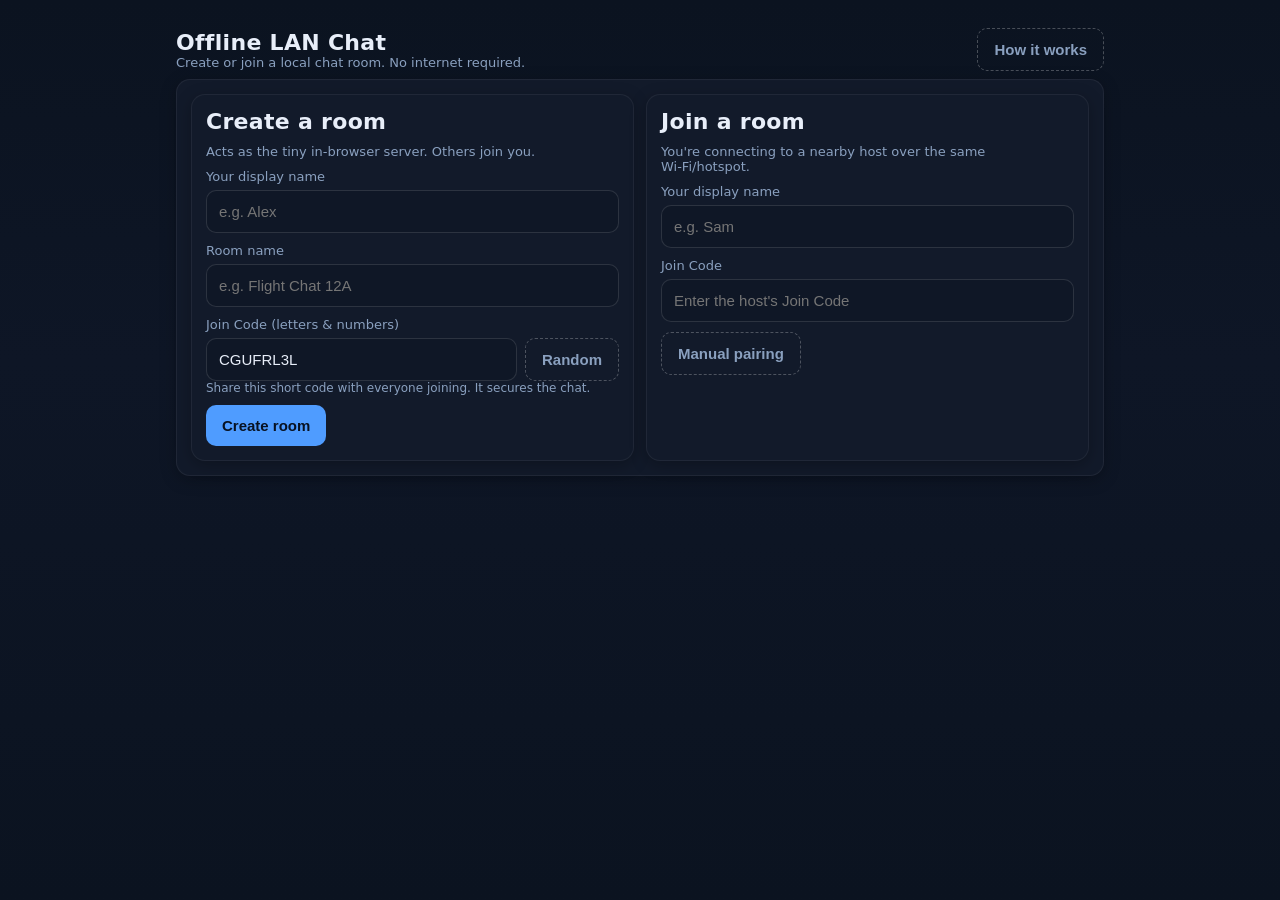
==== commit b825a453: "Refactor join code and manual pairing UI Co-authored-by: donkeymusicofficial <donkeymusicofficial@gm" ====
--- a/index.html
+++ b/index.html
@@ -139,9 +139,16 @@
                 <input id="hostRoomName" placeholder="e.g. Flight Chat 12A" />
               </div>
               <div>
-                <label for="hostPassword">Room password (shared secret)</label>
-                <input id="hostPassword" placeholder="Choose a password" type="password" />
-                <div class="hint">Everyone needs this password to read/send messages.</div>
+                <label for="hostPassword">Join Code (letters & numbers)</label>
+                <div class="row" style="gap:8px; align-items:center;">
+                  <div class="col" style="flex:1 1 auto;">
+                    <input id="hostPassword" placeholder="e.g. 7KPG4Z2C" inputmode="text" autocapitalize="characters" autocorrect="off" autocomplete="off" spellcheck="false" />
+                  </div>
+                  <div>
+                    <button id="shuffleJoinCode" class="ghost">Random</button>
+                  </div>
+                </div>
+                <div class="hint">Share this short code with everyone joining. It secures the chat.</div>
               </div>
             </div>
             <div class="actions">
@@ -160,26 +167,33 @@
                 <input id="joinDisplayName" placeholder="e.g. Sam" />
               </div>
               <div>
-                <label for="joinPassword">Room password</label>
-                <input id="joinPassword" placeholder="Enter the password from host" type="password" />
-              </div>
-              <div>
-                <label for="offerCodeInput">Paste Join Code from host</label>
-                <textarea id="offerCodeInput" placeholder="Paste the Join Code here"></textarea>
+                <label for="joinPassword">Join Code</label>
+                <input id="joinPassword" placeholder="Enter the host's Join Code" inputmode="text" autocapitalize="characters" autocorrect="off" autocomplete="off" spellcheck="false" />
               </div>
             </div>
             <div class="actions">
-              <button id="makeAnswerBtn" class="secondary">Generate Answer Code</button>
-            </div>
-            <div id="answerWrap" class="hidden">
-              <div class="vspace"></div>
-              <label>Your Answer Code (send to host)</label>
-              <textarea id="answerCodeOutput" readonly></textarea>
+              <button id="showManualJoinBtn" class="ghost">Manual pairing</button>
+            </div>
+            <div id="manualJoinWrap" class="hidden">
+              <div class="stack">
+                <div>
+                  <label for="offerCodeInput">Paste Link Code from host (advanced)</label>
+                  <textarea id="offerCodeInput" placeholder="Paste Link Code here (SDP)"></textarea>
+                </div>
+              </div>
               <div class="actions">
-                <button id="copyAnswerBtn">Copy Answer</button>
-                <button id="resetJoinBtn" class="ghost">Reset</button>
-              </div>
-              <div class="hint">After the host pastes your Answer Code, the connection will open and chat will appear below.</div>
+                <button id="makeAnswerBtn" class="secondary">Generate Answer Code</button>
+              </div>
+              <div id="answerWrap" class="hidden">
+                <div class="vspace"></div>
+                <label>Your Answer Code (send to host)</label>
+                <textarea id="answerCodeOutput" readonly></textarea>
+                <div class="actions">
+                  <button id="copyAnswerBtn">Copy Answer</button>
+                  <button id="resetJoinBtn" class="ghost">Reset</button>
+                </div>
+                <div class="hint">After the host pastes your Answer Code, the connection will open and chat will appear below.</div>
+              </div>
             </div>
           </div>
         </div>
@@ -193,7 +207,7 @@
           <div class="chat-header">
             <div>
               <div class="title">Room: <span id="roomNameLabel"></span></div>
-              <div class="subtitle">Share Join Codes with people on your network. Paste their Answer Codes to connect.</div>
+              <div class="subtitle">Join Code: <span class="pill" id="joinCodeLabel"></span></div>
             </div>
             <div class="actions">
               <button id="leaveHostBtn" class="danger">End room</button>
@@ -202,10 +216,10 @@
           <div class="row">
             <div class="col">
               <div class="card stack">
-                <div class="title">Add a participant</div>
-                <div class="subtitle">Generate a Join Code for one person. Repeat for each person.</div>
+                <div class="title">Link a participant</div>
+                <div class="subtitle">Show a Link Code (or QR) and paste their Answer to connect.</div>
                 <div class="actions">
-                  <button id="genOfferBtn">Generate Join Code</button>
+                  <button id="genOfferBtn">Show Link Code</button>
                 </div>
                 <div id="pendingOffers" class="stack"></div>
               </div>
@@ -263,10 +277,10 @@
       <div class="stack">
         <div class="title">How it works (offline)</div>
         <ol class="subtitle" style="margin: 0 0 6px 18px;">
-          <li>Host taps “Create room” and chooses a password.</li>
-          <li>Host taps “Generate Join Code” and shows the code to a friend.</li>
-          <li>Friend pastes the Join Code, then taps “Generate Answer Code”.</li>
-          <li>Host pastes that Answer Code. The chat opens.</li>
+          <li>Host taps “Create room” and shares the short Join Code.</li>
+          <li>Open “Manual pairing” to exchange one-time Link Codes.</li>
+          <li>Friend pastes the Link Code, taps “Generate Answer Code”, and sends it back.</li>
+          <li>Host pastes the Answer Code. The chat opens.</li>
         </ol>
         <div class="hint">This uses local WebRTC connections with no STUN/TURN servers. Works on the same Wi‑Fi/hotspot without internet. The host relays messages between people in the room.</div>
         <div class="actions right"><button id="closeHowBtn" class="secondary">Close</button></div>
@@ -404,11 +418,27 @@
     };
     E('closeHowBtn').onclick = () => E('view-how').classList.add('hidden');
 
+    // Default a random short Join Code for convenience
+    E('hostPassword').value = uid(8);
+    E('shuffleJoinCode').onclick = () => { E('hostPassword').value = uid(8); };
+    function sanitizeCodeInput(el) {
+      el.value = (el.value || '').toUpperCase().replace(/[^A-Z0-9]/g, '');
+    }
+    E('hostPassword').addEventListener('input', () => sanitizeCodeInput(E('hostPassword')));
+    E('joinPassword').addEventListener('input', () => sanitizeCodeInput(E('joinPassword')));
+
+    // Toggle manual pairing UI for fallback use
+    E('showManualJoinBtn').onclick = () => {
+      const el = E('manualJoinWrap');
+      el.classList.toggle('hidden');
+    };
+
     // Home -> Host
     E('createRoomBtn').onclick = async () => {
       const name = (E('hostDisplayName').value || '').trim() || 'Host';
       const roomName = (E('hostRoomName').value || '').trim() || 'Room-' + uid(4);
-      const password = E('hostPassword').value;
+      sanitizeCodeInput(E('hostPassword'));
+      const password = E('hostPassword').value || uid(8);
       if (!password) { alert('Please set a room password.'); return; }
       const salt = crypto.getRandomValues(new Uint8Array(16));
       state.saltB64 = bufToBase64(salt);
@@ -417,6 +447,7 @@
       state.roomName = roomName;
       state.roomId = uid(6);
       E('roomNameLabel').textContent = roomName;
+      E('joinCodeLabel').textContent = password;
       updateMembers();
       setView('host');
       sysHost(`Room started: ${roomName}`);
@@ -427,6 +458,7 @@
     E('makeAnswerBtn').onclick = async () => {
       try {
         const displayName = (E('joinDisplayName').value || '').trim() || 'Guest-' + uid(3);
+        sanitizeCodeInput(E('joinPassword'));
         const password = E('joinPassword').value;
         if (!password) { alert('Enter the room password.'); return; }
         const { sdp, saltB64, roomName } = parseOfferCode(E('offerCodeInput').value.trim());
@@ -494,14 +526,14 @@
       offerItemEl.innerHTML = `
         <div class="stack">
           <div><span class="pill">Offer ${offerId}</span></div>
-          <label>Join Code (give to one person)</label>
+          <label>Join SDP (advanced)</label>
           <textarea class="offerText" readonly></textarea>
           <div class="actions">
             <button class="copyOffer">Copy</button>
             <button class="cancelOffer ghost">Cancel</button>
           </div>
           <div class="divider"></div>
-          <label>Paste Answer Code from that person</label>
+          <label>Answer SDP from that person (advanced)</label>
           <textarea class="answerText" placeholder="Paste Answer Code"></textarea>
           <div class="actions">
             <button class="applyAnswer secondary">Connect</button>
